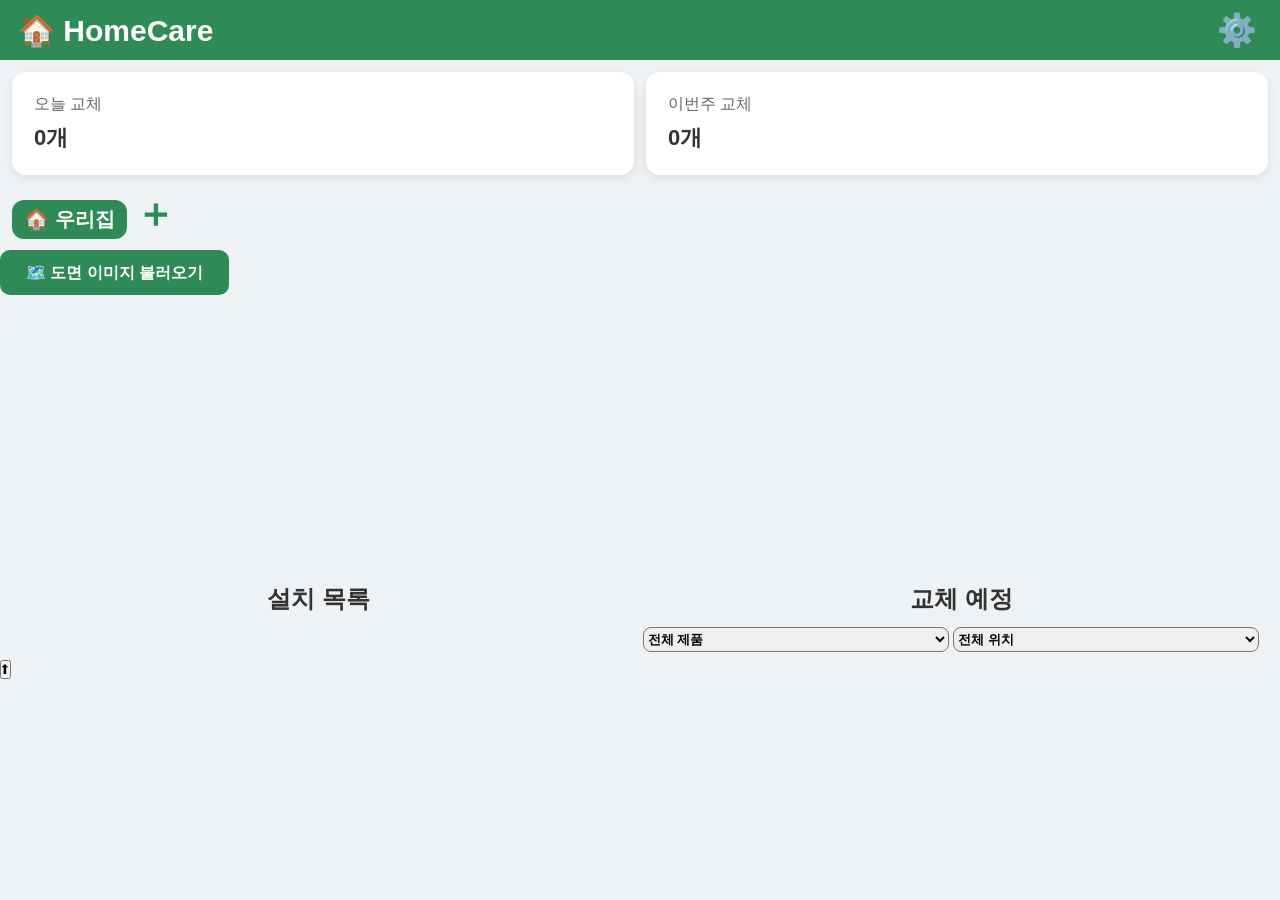
==== record.html @ 50af96e0 "Add files via upload" ====
<!DOCTYPE html>
<html lang="ko">
<head>

<meta charset="UTF-8">
<meta name="viewport"
content="width=device-width, initial-scale=1.0, maximum-scale=1.0">

<title>HomeCare v3.1</title>

<link rel="manifest" href="manifest.json">
<link rel="stylesheet" href="style.css">

<meta name="theme-color" content="#2E8B57">

</head>

<body>

<div id="appContainer">

<header>

<div class="logo" id="homeBtn">
        🏠 HomeCare
    </div>

    <button id="settingBtn">
        ⚙️
    </button>

</header>

<section id="summary">

    <div class="summaryCard">
        <span class="title">오늘 교체</span>
        <span id="todayCount">0개</span>
    </div>

    <div class="summaryCard">
        <span class="title">이번주 교체</span>
        <span id="weekCount">0개</span>
    </div>

</section>

<div id="mainContainer">

    <div id="leftArea">

  <section id="toolbar">

    <div id="spaceList"></div>

    <button id="addSpaceBtn">
        ＋
    </button>

</section>

    </div>

</div>

 <section id="mapSection">

    <div id="uploadPlaceholder">
        <label for="imageLoader" class="uploadBtn">
            🗺️ 도면 이미지 불러오기
        </label>

        <input type="file" 
               id="imageLoader" 
               accept="image/*" 
               style="display:none;">
    </div>


   <div id="mapContainer">

    <div id="mapContent">

        <img id="floorImage" draggable="false">

        <div id="markerLayer"></div>

    </div>

<div id="zoomControls">

    <button id="zoomInBtn">＋</button>

    <button id="zoomPercentBtn">100%</button>

    <button id="zoomOutBtn">－</button>

</div>

</div>


</section>

      


  <div id="rightArea">

    <section id="listSection">

        <h2>설치 목록</h2>

        <div id="itemList"></div>

    </section>


    <section id="dueSection">

<h2>교체 예정</h2>

<select id="dueFilter">
    <option value="all">전체 제품</option>
</select>

<select id="roomFilter">
    <option value="all">전체 위치</option>
</select>

<div id="dueList"></div>

</section>


</div>


<!-- 추가 팝업 -->

<div id="popup" class="popup hidden">

    <div class="popupBox">

        <h2>

            제품 등록

        </h2>

        <label>

            제품

            <select id="itemType">

                <option value="deodorizer">
                    🌿 방향제
                </option>

                <option value="dehumidifier">
                    💧 제습제
                </option>

                <option value="deodorizer2">
                    🧸 탈취제
                </option>

                <option value="etc">
                    📦 기타
                </option>

            </select>

        </label>


       <label>

    위치

    <select id="locationName">

    </select>

</label>

        <label>

            설치일

            <input
                type="date"
                id="installDate">

        </label>

        <label>

    상세 위치

    <input
        type="text"
        id="detailLocation"
        placeholder="예: 신발장 1번째 칸, 장롱 왼쪽 구석">

</label>

        <label>

            교체주기(일)

            <input
                type="number"
                id="replaceDays"
                value="40">

        </label>

        <div class="popupButtons">

            <button id="saveBtn">

                저장

            </button>

            <button id="cancelBtn">

                취소

            </button>

        </div>

    </div>

</div>





<!-- 수정 팝업 -->

<div id="editPopup" class="popup hidden">

    <div class="popupBox">

        <h2>

            제품 수정

        </h2>

        <label>

            제품

            <select id="editType">

                <option value="deodorizer">
                    🌿 방향제
                </option>

                <option value="dehumidifier">
                    💧 제습제
                </option>

                <option value="deodorizer2">
                    🧸 탈취제
                </option>

                <option value="etc">
                    📦 기타
                </option>

            </select>

        </label>

        <label>

    위치

    <select id="editLocation">

    </select>

  <label>

    상세위치

    <input
        type="text"
        id="editDetailLocation"
        placeholder="예: 책상 위, 선반 안">

</label>

</label>

        <label>

            설치일

            <input
                type="date"
                id="editInstall">

        </label>

        <label>

            교체주기

            <input
                type="number"
                id="editCycle">

        </label>

        <div class="popupButtons">

            <button id="editSaveBtn">

                저장

            </button>

            <button id="deleteBtn">

                삭제

            </button>

            <button id="editCancelBtn">

                취소

            </button>

        </div>

    </div>

</div>

</div>

<!-- 설정 팝업 -->

<div id="settingPopup" class="popup hidden">

    <div class="popupBox">

        <h2>🛠️️ 설정</h2>

        <button id="floorManageBtn">
    🏘️ 공간 관리
</button>

   <!--<button id="productManageBtn">
  //    ⭐  공간 관리[였지만 잠시 봉인]
//</button>-->

<button id="roomManageBtn">
    🐳 룸 설정
</button>

<button id="markerManageBtn">
    🏷️ 마커 관리
</button>

        <button id="settingCloseBtn">
            닫기
        </button>

  <hr>

        <p class="developer">

    🏠 HomeCare<br>

    Version 3.1<br><br>

    Developed by TER<br>

    © 2026 TER<br>

    All Rights Reserved.

</p>

    </div>

</div>   <!-- settingPopup 끝 -->


<!-- ===============================
공간 관리 팝업
=============================== 

<div id="spaceManagePopup" class="popup hidden">

    <div class="popupBox">

        <h2>🏠 공간 관리</h2>

        <div id="spaceManageList">

        </div>

        <button id="spaceManageCloseBtn">
            닫기
        </button>

    </div>

</div>
-->


<!-- ===============================
     🏘️ 공간 관리 팝업
=============================== -->

<div id="floorManagePopup" class="popup hidden">

    <div class="popupBox">

        <h2>🏘️ 공간 관리</h2>

        <div id="spaceManageList">

</div>

        <button id="floorManageCloseBtn">
            닫기
        </button>


    </div>

</div>

<!-- ===============================
     🏠 공간 상세 관리 팝업
=============================== -->

<div id="spaceDetailPopup" class="popup hidden">

    <div class="popupBox">

        <h2 id="spaceDetailTitle">
            🏠 공간 관리
        </h2>


        <button id="spaceImageChangeBtn">
            🖼️ 도면 변경
        </button>


        <button id="spaceImageDeleteBtn">
            🗑️ 도면 삭제
        </button>


        <button id="spaceNameChangeBtn">
            ✏️ 이름 변경
        </button>

        <button id="spaceDeleteBtn">
    🗑️ 공간 삭제
</button>

        <button id="spaceDetailCloseBtn">
            닫기
        </button>

        <input 
    id="spaceImageChangeInput"
    type="file"
    accept="image/*"
    hidden>

    </div>

</div>




<!-- 제품 관리 팝업 

<div id="productPopup" class="popup hidden">

    <div class="popupBox">

        <h2>⭐ 공간 관리</h2>

        <div id="productList"></div>

        <button id="productCloseBtn">
            닫기
        </button>

    </div>

</div>-->

<!-- 공간 추가 팝업 -->

<div id="spacePopup" class="popup hidden">

    <div class="popupBox">

        <h2>🏠 새 공간 추가</h2>


        <input 
            id="spaceNameInput"
            type="text"
            placeholder="공간 이름">

            <img
    id="spacePreview"
    class="hidden"
    src=""
    alt="도면 미리보기">


        <label>
            🗺️ 도면 이미지 선택
        </label>

        <input 
            id="spaceImageInput"
            type="file"
            accept="image/*">


        <button id="spaceSaveBtn">
            저장
        </button>


        <button id="spaceCloseBtn">
            닫기
        </button>


    </div>

</div>

<!-- 룸 관리 팝업 -->

<div id="roomPopup" class="popup hidden">

    <div class="popupBox">

        <h2>🏠 룸 관리</h2>

        <div id="roomList"></div>

        <input 
            id="newRoomName" 
            placeholder="새 방 이름">

        <button id="addRoomBtn">
            ➕ 방 추가
        </button>

        <button id="roomCloseBtn">
            닫기
        </button>

    </div>

</div>

<!-- 마커 관리 팝업 -->

<div id="markerPopup" class="popup hidden">

    <div class="popupBox">

<h2>🏷️ 마커 관리</h2>

<h3 class="marker-title">기본마커</h3>

<div id="markerList" class="markerGrid">
</div>


<h3 class="marker-title">내 마커</h3>

<div id="customMarkerList" class="markerGrid">
</div>


<div id="markerEditArea" style="display:none;">

    <h3>마커 수정</h3>

    <label>
        아이콘
        <input id="editMarkerIcon">
    </label>


    <label>
        이름
        <input id="editMarkerName">
    </label>


    <button id="markerSaveBtn">
        저장
    </button>

    <button id="markerCancelBtn">
        취소
    </button>

    <button id="markerDeleteBtn">
삭제
</button>

</div>

        <button id="addMarkerBtn">
            ➕ 마커 추가
        </button>

        <!-- 마커 추가 영역 -->

<div id="markerAddArea" style="display:none;">

    <h3>새 마커 추가</h3>

    <label>
        아이콘
        <input id="newMarkerIcon" placeholder="예: 🔧">
    </label>


    <label>
        이름
        <input id="newMarkerName" placeholder="예: 점검">
    </label>


    <button id="markerAddSaveBtn">
        추가
    </button>

    <button id="markerAddCancelBtn">
        취소
    </button>

</div>

        <button id="markerCloseBtn">
            닫기
        </button>

    </div>

</div>

<script>

if("serviceWorker" in navigator){

    navigator.serviceWorker.register("./service-worker.js")
    .then(function(registration){

        console.log("HomeCare 앱 저장 완료", registration);

    })
    .catch(function(error){

        console.log("Service Worker 오류", error);

    });

}


</script>


<button id="topButton">
    ⬆
</button>

<script src="record.js"></script>


</body>
</html>
---- style.css ----
/* ===================================================
   HomeCare v3.1 Stable
=================================================== */

*{
    margin:0;
    padding:0;
    box-sizing:border-box;
    font-family:"맑은 고딕",sans-serif;
}

body{
    background:#eef2f5;
    color:#333;
}


/* ===================================================
   APP
=================================================== */

#appContainer{
    max-width:1600px;
    margin:auto;
}


/* ===================================================
   HEADER
=================================================== */

header{

    height:60px;

    background:#2E8B57;

    color:white;

    display:flex;

    align-items:center;

    justify-content:space-between;

    padding:0 18px;

    position:sticky;

    top:0;

    z-index:5000;

}


.logo{

    font-size:30px;

    font-weight:bold;

    font-family:
    "Arial Rounded MT Bold",
    "나눔스퀘어라운드",
    "맑은 고딕",
    sans-serif;

    cursor:pointer;

}


.page-title{

    font-size:29px;

    font-weight:bold;

    margin:10px 20px 12px;

    color:#555;

}


#settingBtn{

    border:none;

    background:none;

    color:white;

    font-size:32px;

    cursor:pointer;

    width:50px;

    height:50px;

}



/* ===================================================
   SUMMARY
=================================================== */

#summary{

    display:flex;

    gap:12px;

    padding:12px;

}


.summaryCard{

    flex:1;

    background:white;

    border-radius:14px;

    padding:16px;

    box-shadow:
    0 3px 10px rgba(0,0,0,.08);

}


.summaryCard .title{

    display:block;

    color:#666;

    margin-bottom:8px;

}


.summaryCard span:last-child{

    font-size:22px;

    font-weight:bold;

}



/* ===================================================
   LAYOUT
=================================================== */

#mainContainer{

    display:flex;

    flex-direction:column;

}


#leftArea,
#rightArea{

    width:100%;

}



/* ===================================================
   TOOLBAR
=================================================== */

#toolbar{

    padding:12px;

}


#addBtn{

    width:100%;

    height:48px;

    border:none;

    border-radius:12px;

    background:#2E8B57;

    color:white;

    font-size:17px;

    cursor:pointer;

}


#addBtn:hover{

    opacity:.9;

}



/* ===================================================
   MAP
=================================================== */

#mapSection{

    padding:12px;

}


#mapContainer{

    position:relative;

    overflow:hidden;

    background:white;

    border-radius:16px;

    box-shadow:
    0 4px 12px rgba(0,0,0,.12);

    margin-bottom:20px;

    touch-action:pan-y;

}


#mapContent{
    position:relative;
    width:100%;
    height:auto;
    transform-origin:0 0;
    transition:transform .2s ease;
}


#uploadPlaceholder{

    display:flex;

    justify-content:center;

    align-items:center;

    width:100%;

    min-height:300px;

}


.uploadBtn{

    padding:14px 26px;

    border-radius:10px;

    background:#2E8B57;

    color:white;

    font-weight:bold;

    cursor:pointer;

    user-select:none;

}


.uploadBtn:hover{

    opacity:.9;

}

#floorImage{

    width:100%;

    max-height:700px;

    object-fit:contain;

    display:block;

    height:auto;

    user-select:none;

    pointer-events:none;

}

#markerLayer{

    position:absolute;

    top:0;

    left:0;

    width:100%;

    height:100%;

}



/* ===================================================
   MARKER
=================================================== */

.marker{

    position:absolute;

    width:30px;

    height:30px;

    display:flex;

    justify-content:center;

    align-items:center;

    background:transparent;

    border:none;

    box-shadow:none;

    font-size:24px;

    transform:translate(-50%,-50%);

    transition:.2s;

    cursor:pointer;

    user-select:none;

    touch-action:none;

}


.marker:hover{

    transform:
    translate(-50%,-50%)
    scale(1.2);

}


.marker.normal,
.marker.warning,
.marker.expired{

    background:transparent !important;

    border:none !important;

}

/* ===================================================
   LIST
=================================================== */

#listSection{

    padding:12px;

}


#listSection h2{

    margin-bottom:12px;

}


.card{

    background:white;

    border-radius:15px;

    padding:15px;

    margin-bottom:12px;

    box-shadow:
    0 3px 10px rgba(0,0,0,.08);

}


.card h3{

    margin-top:0;

    margin-bottom:10px;

    font-size:18px;

}


.card p{

    margin:6px 0;

}


.cardButtons{

    display:flex;

    gap:10px;

    margin-top:14px;

}


.cardButtons button{

    flex:1;

    height:40px;

    border:none;

    border-radius:8px;

    cursor:pointer;

}


.editBtn{

    background:#2E8B57;

    color:white;

}


.deleteBtn{

    background:#d9534f;

    color:white;

}



/* ===================================================
   POPUP
=================================================== */

.popup{

    position:fixed;

    inset:0;

    display:flex;

    justify-content:center;

    align-items:center;

    background:rgba(0,0,0,.45);

    z-index:9999;

}


.popup.hidden{

    display:none !important;

}


.popupBox{

    width:92%;

    max-width:430px;

    background:white;

    border-radius:18px;

    padding:22px;

    box-shadow:
    0 8px 25px rgba(0,0,0,.18);

}


.popupBox h2{

    margin-bottom:20px;

}


.popupBox label{

    display:block;

    margin-bottom:15px;

}


.popupBox input,
.popupBox select{

    width:100%;

    height:44px;

    margin-top:6px;

    padding:8px 12px;

    border:1px solid #ccc;

    border-radius:8px;

}


.popupButtons{

    display:flex;

    gap:10px;

    margin-top:20px;

}


.popupButtons button{

    flex:1;

    height:42px;

    border:none;

    border-radius:8px;

    cursor:pointer;

}


#saveBtn,
#editSaveBtn{

    background:#2E8B57;

    color:white;

}


#deleteBtn{

    background:#d9534f;

}


#cancelBtn,
#editCancelBtn{

    background:#ddd;

    color:#333;

}



/* ===================================================
   SETTINGS
=================================================== */

.developer{

    margin-top:20px;

    text-align:center;

    color:#666;

    font-size:14px;

    line-height:1.8;

}


#settingPopup .popupBox{

    max-width:500px;

    padding:20px;

}


#settingPopup h2{

    font-size:30px;

    margin-bottom:15px;

    text-align:center;

}


#settingPopup button{

    width:100%;

    height:55px;

    margin-bottom:12px;

    font-size:19px;

    font-weight:bold;

}


#settingPopup .developer{

    margin-top:25px;

    text-align:center;

    font-size:11px;

    line-height:1.8;

    color:#666;

}



/* ===================================================
   ROOM MANAGER
=================================================== */

#roomList{

    margin-bottom:15px;

}


#roomList div{

    display:flex;

    align-items:center;

    gap:5px;

    margin-bottom:10px;

    padding:10px 0;

    border-bottom:1px solid #eee;

}


#roomList div span{

    width:90px;

    text-align:left;

}


#roomList span{

    font-size:20px;

}


#roomList button{

    margin-left:6px;

    padding:8px 12px;

    border:none;

    border-radius:8px;

    cursor:pointer;

}


#newRoomName{

    width:100%;

    height:44px;

    margin:15px 0;

    padding:10px;

    border:1px solid #ccc;

    border-radius:8px;

    font-size:17px;

}


#addRoomBtn,
#roomCloseBtn{

    width:100%;

    height:44px;

    margin-top:10px;

    border:none;

    border-radius:8px;

    cursor:pointer;

}


#addRoomBtn{

    background:#2E8B57;

    color:white;

}


#roomCloseBtn{

    background:#ddd;

}



/* ===================================================
   STATUS COLOR
=================================================== */

.normal{

    filter:none;

}


.warning{

    filter:
    drop-shadow(0 0 6px orange);

}


.expired{

    filter:
    drop-shadow(0 0 6px red);

}

/* ===================================================
   TABLET / PC LAYOUT
=================================================== */

@media (min-width:768px){

    #mainContainer{

        flex-direction:row;

        align-items:flex-start;

        gap:18px;

        padding:12px;

    }


    #leftArea{

        flex:2;

    }


    #rightArea{

        flex:1;

        display:flex;

        flex-direction:row;

        gap:5px;

    }


    #listSection,
    #dueSection{

        flex:1;

        min-width:0;

        padding:0;

    }


    #listSection h2,
    #dueSection h2{

        text-align:center;

        margin-bottom:12px;

    }


    #toolbar{

        padding:0 0 12px 0;

    }


    #mapSection{

        padding:0;

    }


    .card{

        padding:10px;

        margin-bottom:8px;

        border-radius:10px;

    }


    .card h3{

        font-size:16px;

        margin-bottom:6px;

    }


    .card p{

        margin:3px 0;

        font-size:14px;

    }


    .cardButtons{

        margin-top:8px;

    }


    .cardButtons button{

        height:34px;

        font-size:14px;

    }


    .dueCard{

        padding:7px;

        font-size:14px;

    }


    .quickMenu{

        display:grid;

        grid-template-columns:1fr 1fr;

        gap:6px;

    }


    .quickMenu h3{

        grid-column:1 / -1;

        margin-bottom:5px;

    }


}



@media (min-width:1200px){

    #leftArea{

        flex:2.2;

    }


    #rightArea{

        position:sticky;

        top:80px;

    }


    .summaryCard{

        padding:22px;

    }

}



/* ===================================================
   MOBILE MARKER SIZE
=================================================== */

@media (max-width:767px){

    .marker{

        width:24px;

        height:24px;

        font-size:16px;

        line-height:1;

    }


    .marker:hover{

        transform:translate(-50%,-50%);

    }

}



/* ===================================================
   MARKER MANAGEMENT
=================================================== */

#markerPopup .popupBox{

    max-width:420px;

}


#markerPopup h2{

    font-size:28px;

    text-align:center;

    margin-bottom:20px;

}


.markerGrid{

    display:grid;

    grid-template-columns:1fr 1fr;

    gap:10px;

}


.markerGrid div{

    display:flex;

    align-items:center;

    justify-content:center;

    background:#F4F6F5;

    border-radius:10px;

    height:45px;

    font-size:17px;

}

.marker-title{

    text-align:left;

    font-size:20px;

    margin:15px 0 10px 5px;

}


#markerList span{

    width:auto;

    margin-right:15px;

}


#markerList button{

    height:38px;

    padding:0 18px;

    border:none;

    border-radius:10px;

    background:#2E8B57;

    color:white;

    font-size:16px;

    font-weight:bold;

}


#markerEditArea{

    margin-top:20px;

    padding:15px;

    background:#F4F6F5;

    border-radius:12px;

}

#markerEditArea h3{

    font-size:22px;

    margin-bottom:15px;

    text-align:center;

}

#markerEditArea input{

    width:100%;

    height:42px;

    margin-top:5px;

    margin-bottom:12px;

    padding:8px;

    border:1px solid #ccc;

    border-radius:8px;

    font-size:18px;

}

#markerEditArea button{

    width:48%;

    height:45px;

    border:none;

    border-radius:10px;

    font-size:17px;

    font-weight:bold;

}

/* =========================
   마커 관리 영역
========================= */

.markerGrid {
    display: grid;
    grid-template-columns: repeat(2, 1fr);
    gap: 10px;
}


.markerSection {
    margin-bottom: 15px;
}


.markerSection h3 {
    margin: 8px 0;
    font-size: 16px;
}

/* ===================================================
   DUE CARD / FILTER
=================================================== */

.dueCard{

    background:white;

    border-radius:14px;

    padding:10px;

    margin-bottom:8px;

    box-shadow:
    0 3px 10px rgba(0,0,0,.08);

    font-size:14px;

}


#dueFilter,
#roomFilter{

    width:48%;

    height:25px;

    font-size:13px;

    font-weight:bold;

    border-radius:8px;

    margin-bottom:8px;

}



/* ===================================================
   ZOOM CONTROL
=================================================== */

#zoomControls{

    position:absolute;

    right:15px;

    bottom:30px;

    display:flex;

    flex-direction:column;

    gap:8px;

    z-index:999;

}

/* ===============================
   확대/축소 버튼
=============================== */

#zoomControls button{

    width:55px;

    height:55px;

    border:none;

    border-radius:12px;

    background:white;

    font-size:40px;

    font-weight:bold;

    cursor:pointer;

    box-shadow:
    0 2px 8px rgba(0,0,0,.2);

display:flex;
justify-content:center;
align-items:center;

    margin-bottom:8px;

}


/* 확대 비율 표시 버튼 */

#zoomControls #zoomPercentBtn{

    font-size:19px;

}


/* ===================================================
   ITEM LIST
=================================================== */

@media (min-width:700px){

    #itemList{

        display:flex;

        flex-direction:column;

        gap:10px;

    }

}

/* ===================================================
   STATISTICS PAGE
=================================================== */


#totalCount h2{

    font-size:32px;

    text-align:center;

    margin:10px 0;

}

.statNumber{

    font-size:42px;

    font-weight:bold;

    text-align:center;

}


.statUnit{

    text-align:center;

    font-size:18px;

}


#totalCount p{

    text-align:center;

    margin-top:10px;

}

#totalCount,
#replaceStats{

    text-align:center;

    padding:15px;

}

#productStats div,
#locationStats div{

    background:#f5f7f6;

    border-radius:10px;

    padding:10px;

    margin:8px 0;

    font-size:15px;

}



#replaceStats h2{

    text-align:center;

    font-size:30px;

    margin:10px 0;

}



#backBtn{

    width:100%;

    height:45px;

    border:none;

    border-radius:12px;

    background:#2E8B57;

    color:white;

    font-size:16px;

}



#historyBtn{

    padding:8px 12px;

    border:none;

    border-radius:10px;

    background:#2E8B57;

    color:white;

    font-size:30px;

    font-weight:700;

}



#historyBtn,
#backBtn,
#recordBtn,
#statsBtn,
#settingBtn{

    cursor:pointer;

}



/* ===================================================
   QUICK MENU (HomeCare 3.1)
=================================================== */


.quickMenu{

    background:white;

    border-radius:15px;

    padding:15px;

    margin-bottom:20px;

    box-shadow:

    0 2px 8px rgba(0,0,0,.08);

}



.quickMenu h3{

    margin-top:0;

    margin-bottom:15px;

}



.quickCard{

    width:100%;

    background:#F4F6F5;

    border-radius:12px;

    padding:18px 20px;

    margin:8px 0;

    display:flex;

    justify-content:flex-start;

    align-items:center;

    cursor:pointer;

    transition:.25s;

    font-weight:bold;

    font-size:18px;

}



.quickCard:hover{

    background:#E4F3EA;

    transform:translateX(5px);

}



.highlightSection{

    animation:highlightFlash .6s;

}



@keyframes highlightFlash{

    0%{

        background:#FFF7B2;

    }

    100%{

        background:white;

    }

}

/* ===================================================
   DESKTOP WIDTH
=================================================== */


@media (min-width:1200px){

    .container{

        max-width:900px;

    }

}

/* ===================================================
   CURRENT SPACE
   HomeCare 3.1
=================================================== */


.current-space{

    display:inline-block;

    width:fit-content;

    margin:3px 8px 10px;

    padding:5px 12px;

    background:#2E8B57;

    border-radius:10px;

    font-size:25px;

    font-weight:bold;

    color:#f8f8f8;

}

.markerItem {
    display: flex;
    align-items: center;
    justify-content: space-between;
    gap: 8px;
    padding: 8px;
    background: white;
    border-radius: 10px;
    min-width: 120px;
}


.markerItem span {
    white-space: nowrap;
    font-size: 15px;
}

/* ==========================
   마커 관리 팝업 디자인
========================== */

#markerPopup .popupBox {
    width: 90%;
    max-width: 420px;
    max-height: 80vh;
    overflow-y: auto;

    background: white;
    border-radius: 20px;
    padding: 20px;

    box-shadow: 0 10px 30px rgba(0,0,0,0.2);
}


#markerPopup h2 {
    text-align: center;
    margin-bottom: 20px;
}


.markerSection {
    margin-bottom: 20px;
}


.markerSection h3 {
    font-size: 16px;
    margin-bottom: 10px;
}


.markerGrid {
    display: grid;
    grid-template-columns: repeat(4, 1fr);
    gap: 10px;
}


.markerGrid button {
    height: 55px;
    border-radius: 12px;
    border: 1px solid #ddd;
    background: #f8f8f8;
    font-size: 26px;
}


#markerPopup button {
    width: 100%;
    height: 45px;
    margin-top: 10px;

    border-radius: 12px;
    border: none;

    font-size: 16px;
}

/* 공간 추가 버튼 */

#toolbar{

    display:flex;
    align-items:center;
gap:8px;

}


#addSpaceBtn{

    border:none;

    background:none;

    color:#2E8B57;

    font-size:40px;

    font-weight:bold;

    cursor:pointer;

padding:0;

    line-height:1;

        transform:translateY(-6px);


}

/* 맨 위 이동 버튼 */

#historyTopButton{

    position:fixed;

    right:20px;
    bottom:20px;

    width:45px;
    height:45px;

    border:none;
    border-radius:50%;

    background:#2E8B57;
    color:white;

    font-size:22px;

    cursor:pointer;

    z-index:9999;

    box-shadow:0 3px 10px rgba(0,0,0,0.2);

    opacity:0;
    visibility:hidden;

    display:flex;

    align-items:center;
    justify-content:center;

    transition:
        opacity 0.3s ease,
        visibility 0.3s ease;

}

#historyTopButton.show{

    opacity:1;
    visibility:visible;

}

/* ===============================
   공간 목록
=============================== */

#spaceList{

    display:flex;

    align-items:center;

    gap:8px;

    flex-wrap:wrap;

}

.spaceButton{

    border:none;

    background:#2E8B57;

    color:white;

    padding:6px 12px;

    border-radius:12px;

    font-size:20px;

    font-weight:bold;

    cursor:pointer;

}

#spacePreview{

    width:100%;

    max-height:250px;

    object-fit:contain;

    border:1px solid #ddd;

    border-radius:12px;

    margin-top:15px;

    background:#f8f8f8;

}
#spaceManageList .spaceButton{

    font-size:17px;

    padding:10px 15px;

    border-radius:8px;

}


#spaceManageList{

    display:flex;

    flex-direction:column;


    flex-direction:column;

    gap:10px;

}

/* ===============================
   제품 그래프
=============================== */

#productChart{

    display:flex;
    flex-direction:column;
    gap:14px;

    margin-top:20px;

}

.chartItem{

    display:flex;
    flex-direction:column;
    gap:6px;

}

.chartTop{

    display:flex;
    justify-content:space-between;

    font-weight:bold;

}

.chartBar{

    width:100%;
    height:18px;

    background:#E5E5E5;

    border-radius:20px;

    overflow:hidden;

    display:block;

}

.chartFill{

    height:100%;
    min-height:18px;

    background:#2E8B57;

    border-radius:20px;

    transition:width .5s;

}

#historyDetailPopup{

    position:fixed;

    top:0;
    left:0;

    width:100%;
    height:100%;

    background:rgba(0,0,0,0.4);

    display:flex;

    justify-content:center;

    align-items:center;

    z-index:999;

}


#historyDetailPopup.hidden{

    display:none;

}


#historyDetailPopup .popupBox{

    background:white;

    width:320px;

    padding:20px;

    border-radius:15px;

}


.historyRow{

    margin:10px 0;

}
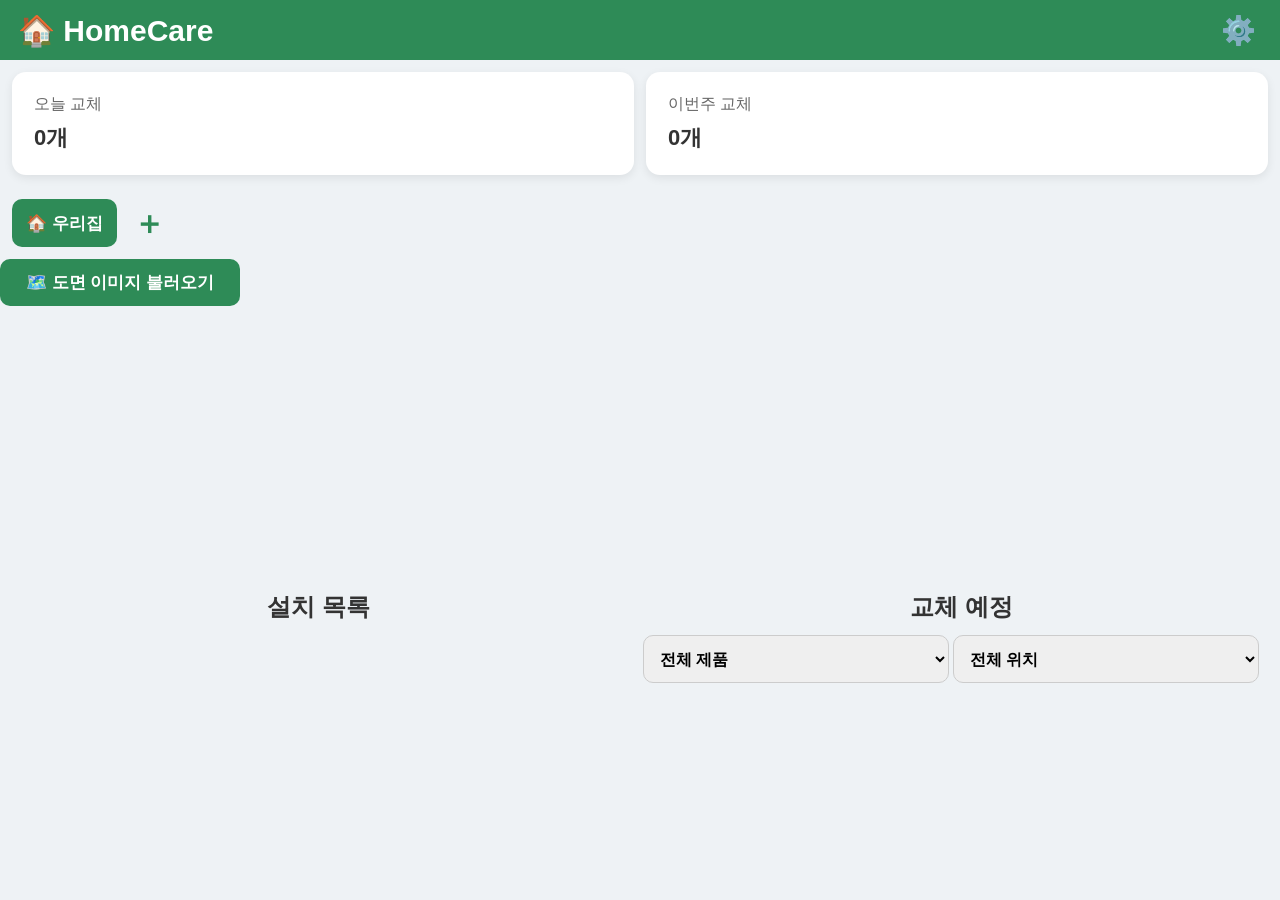
==== commit 5f122deb: "Add files via upload" ====
--- a/record.html
+++ b/record.html
@@ -450,47 +450,43 @@
 
 <div id="spaceDetailPopup" class="popup hidden">
 
-    <div class="popupBox">
-
-        <h2 id="spaceDetailTitle">
-            🏠 공간 관리
-        </h2>
-
+<div class="popupBox">
+
+    <h2 id="spaceDetailTitle">
+        🏠 공간 관리
+    </h2>
+
+    <div class="spaceManageButtons">
 
         <button id="spaceImageChangeBtn">
             🖼️ 도면 변경
         </button>
 
-
         <button id="spaceImageDeleteBtn">
             🗑️ 도면 삭제
         </button>
 
-
         <button id="spaceNameChangeBtn">
             ✏️ 이름 변경
         </button>
 
         <button id="spaceDeleteBtn">
-    🗑️ 공간 삭제
-</button>
-
-        <button id="spaceDetailCloseBtn">
-            닫기
-        </button>
-
-        <input 
-    id="spaceImageChangeInput"
-    type="file"
-    accept="image/*"
-    hidden>
-
-    </div>
-
-</div>
-
-
-
+            🗑️ 공간 삭제
+        </button>
+
+    </div>
+
+    <button id="spaceDetailCloseBtn">
+        닫기
+    </button>
+
+    <input
+        id="spaceImageChangeInput"
+        type="file"
+        accept="image/*"
+        hidden>
+
+</div>
 
 <!-- 제품 관리 팝업 
 
@@ -699,6 +695,70 @@
 
 <script src="record.js"></script>
 
+<style>
+/* ===============================
+   공간 관리 팝업
+================================ */
+
+#spaceDetailPopup .popupBox {
+    width: min(90vw, 360px);
+    padding: 22px;
+    box-sizing: border-box;
+}
+
+#spaceDetailPopup #spaceDetailTitle {
+    margin: 0 0 20px;
+    text-align: center;
+}
+
+/* 공간 관리 버튼 전체 */
+#spaceDetailPopup button {
+    width: 100%;
+    min-height: 46px;
+    margin-top: 10px;
+    padding: 10px 14px;
+
+    border: 1px solid #ddd;
+    border-radius: 10px;
+
+    background: #fff;
+    font-size: 15px;
+    font-weight: 500;
+
+    cursor: pointer;
+}
+
+/* 닫기 버튼 */
+
+#spaceDetailPopup #spaceDetailCloseBtn {
+    width: 100%;
+    min-height: 46px;
+    margin-top: 20px;
+    padding: 10px 14px;
+
+    border: 1px solid #ddd;
+    border-radius: 10px;
+
+    background: #f5f5f5;
+    font-size: 15px;
+    font-weight: 500;
+}
+
+#spaceDetailPopup #spaceDetailCloseBtn {
+    width: 100%;
+    min-height: 46px;
+    margin-top: 20px;
+    padding: 10px 14px;
+
+    border: 1px solid #ddd;
+    border-radius: 10px;
+
+    background: #f5f5f5;
+    font-size: 15px;
+    font-weight: 500;
+}
+
+</style>
 
 </body>
 </html>
--- a/style.css
+++ b/style.css
@@ -1956,3 +1956,403 @@
 }
 
 
+/* ===================================================
+   HomeCare v3.1 UI 통일
+   - 기존 기능/JS 영향 없이 UI 규격만 통일
+   - 기본 버튼/입력창/팝업 크기 통일
+   - 중요 요소는 색상으로만 강조
+=================================================== */
+
+/* -------------------------------
+   공통 UI 기준
+-------------------------------- */
+
+:root{
+    --ui-height:48px;
+    --ui-font-size:17px;
+    --ui-radius:10px;
+    --ui-gap:10px;
+    --primary:#2E8B57;
+    --danger:#d9534f;
+    --neutral:#e5e7e9;
+}
+
+
+/* -------------------------------
+   공통 버튼
+-------------------------------- */
+
+#addBtn,
+.uploadBtn,
+.cardButtons button,
+.popupButtons button,
+#roomList button,
+#addRoomBtn,
+#roomCloseBtn,
+#markerList button,
+#markerEditArea button,
+#settingPopup button,
+#backBtn,
+#historyBtn,
+#recordBtn,
+#statsBtn,
+.spaceButton,
+#spaceManageList .spaceButton{
+
+    min-height:var(--ui-height);
+
+    border:none;
+    border-radius:var(--ui-radius);
+
+    font-size:var(--ui-font-size);
+    font-weight:bold;
+
+    cursor:pointer;
+
+    box-sizing:border-box;
+}
+
+
+/* 버튼의 기본 터치 영역 */
+
+#addBtn,
+.cardButtons button,
+.popupButtons button,
+#addRoomBtn,
+#roomCloseBtn,
+#backBtn,
+#recordBtn,
+#statsBtn{
+
+    height:var(--ui-height);
+}
+
+
+/* -------------------------------
+   기본 입력창 / 선택창 / 검색창
+-------------------------------- */
+
+.popupBox input,
+.popupBox select,
+#newRoomName,
+#dueFilter,
+#roomFilter,
+#markerEditArea input{
+
+    height:var(--ui-height);
+
+    padding:8px 12px;
+
+    font-size:18px;
+
+    border:1px solid #ccc;
+    border-radius:var(--ui-radius);
+
+    box-sizing:border-box;
+}
+
+
+/* 검색/필터는 2개가 나란히 들어가므로 폭은 유지 */
+
+#dueFilter,
+#roomFilter{
+    width:48%;
+    margin-bottom:8px;
+}
+
+
+/* -------------------------------
+   팝업 공통
+-------------------------------- */
+
+.popupBox{
+    border-radius:18px;
+}
+
+.popupBox h2{
+    font-size:24px;
+}
+
+.popupBox label{
+    font-size:17px;
+}
+
+
+/* 팝업 버튼은 모두 동일 크기 */
+
+.popupButtons{
+    gap:var(--ui-gap);
+}
+
+.popupButtons button{
+    height:var(--ui-height);
+}
+
+
+/* -------------------------------
+   버튼 의미별 강조
+-------------------------------- */
+
+#saveBtn,
+#editSaveBtn,
+#addRoomBtn,
+#backBtn,
+#recordBtn,
+#statsBtn{
+
+    background:var(--primary);
+    color:white;
+}
+
+#deleteBtn,
+.deleteBtn{
+
+    background:var(--danger);
+    color:white;
+}
+
+#cancelBtn,
+#editCancelBtn,
+#roomCloseBtn{
+
+    background:var(--neutral);
+    color:#333;
+}
+
+
+/* -------------------------------
+   설정 팝업
+-------------------------------- */
+
+#settingPopup button{
+    width:100%;
+    height:var(--ui-height);
+    margin-bottom:var(--ui-gap);
+    font-size:var(--ui-font-size);
+}
+
+
+/* -------------------------------
+   카드 버튼
+-------------------------------- */
+
+.cardButtons{
+    gap:var(--ui-gap);
+}
+
+.cardButtons button{
+    height:var(--ui-height);
+    font-size:var(--ui-font-size);
+}
+
+
+/* -------------------------------
+   마커 관리 버튼
+-------------------------------- */
+
+#markerList button,
+#markerEditArea button{
+
+    height:var(--ui-height);
+    font-size:var(--ui-font-size);
+}
+
+#markerEditArea button{
+    width:48%;
+}
+
+
+/* -------------------------------
+   공간 버튼
+-------------------------------- */
+
+.spaceButton{
+    min-height:var(--ui-height);
+    padding:8px 14px;
+    font-size:var(--ui-font-size);
+}
+
+#spaceManageList .spaceButton{
+    min-height:var(--ui-height);
+    padding:8px 14px;
+    font-size:var(--ui-font-size);
+    border-radius:var(--ui-radius);
+}
+
+
+/* -------------------------------
+   상단 설정 버튼
+   아이콘 버튼이므로 정사각형 유지
+-------------------------------- */
+
+#settingBtn{
+
+    width:var(--ui-height);
+    height:var(--ui-height);
+
+    display:flex;
+    align-items:center;
+    justify-content:center;
+
+    font-size:28px;
+}
+
+
+/* -------------------------------
+   공간 추가 아이콘
+   기능상 아이콘 버튼이므로 정사각형 터치 영역
+-------------------------------- */
+
+#addSpaceBtn{
+
+    width:var(--ui-height);
+    height:var(--ui-height);
+
+    padding:0;
+
+    display:flex;
+    align-items:center;
+    justify-content:center;
+
+    font-size:32px;
+    transform:none;
+}
+
+
+/* -------------------------------
+   도면 확대 / 축소
+   + / - / 배율 모두 동일한 정사각형
+-------------------------------- */
+
+#zoomControls{
+    gap:8px;
+}
+
+#zoomControls button,
+#zoomControls #zoomPercentBtn{
+
+    width:var(--ui-height);
+    height:var(--ui-height);
+
+    min-width:var(--ui-height);
+    min-height:var(--ui-height);
+
+    margin:0;
+
+    padding:0;
+
+    display:flex;
+    align-items:center;
+    justify-content:center;
+
+    border:none;
+    border-radius:var(--ui-radius);
+
+    background:white;
+
+    cursor:pointer;
+}
+
+#zoomControls button{
+    font-size:30px;
+}
+
+#zoomControls #zoomPercentBtn{
+    font-size:16px;
+}
+
+
+/* -------------------------------
+   맨 위 이동 버튼
+   별도 플로팅 컨트롤이지만 터치 영역은 동일 계열
+-------------------------------- */
+
+#historyTopButton{
+
+    width:var(--ui-height);
+    height:var(--ui-height);
+
+    font-size:20px;
+}
+
+
+/* -------------------------------
+   빠른 메뉴
+   기본 UI와 어울리도록 높이/폰트 정리
+-------------------------------- */
+
+.quickCard{
+
+    min-height:var(--ui-height);
+
+    padding:10px 16px;
+
+    font-size:var(--ui-font-size);
+}
+
+
+/* -------------------------------
+   통계 화면 버튼
+   통계 내용의 크기는 유지하고 버튼만 공통화
+-------------------------------- */
+
+#backBtn{
+    height:var(--ui-height);
+    font-size:var(--ui-font-size);
+}
+
+#historyBtn{
+
+    width:var(--ui-height);
+    height:var(--ui-height);
+
+    padding:0;
+
+    display:flex;
+    align-items:center;
+    justify-content:center;
+
+    font-size:22px;
+}
+
+
+/* -------------------------------
+   PC에서도 버튼을 작게 줄이지 않음
+-------------------------------- */
+
+@media (min-width:768px){
+
+    .cardButtons button{
+        height:var(--ui-height);
+        font-size:var(--ui-font-size);
+    }
+
+    #dueFilter,
+    #roomFilter{
+        height:var(--ui-height);
+        font-size:16px;
+    }
+}
+
+
+/* -------------------------------
+   모바일에서도 입력/버튼 규격 유지
+-------------------------------- */
+
+@media (max-width:767px){
+
+    .popupBox input,
+    .popupBox select,
+    #newRoomName,
+    #dueFilter,
+    #roomFilter,
+    #markerEditArea input{
+        min-height:var(--ui-height);
+        font-size:18px;
+    }
+
+    .popupButtons button{
+        min-height:var(--ui-height);
+        font-size:var(--ui-font-size);
+    }
+}
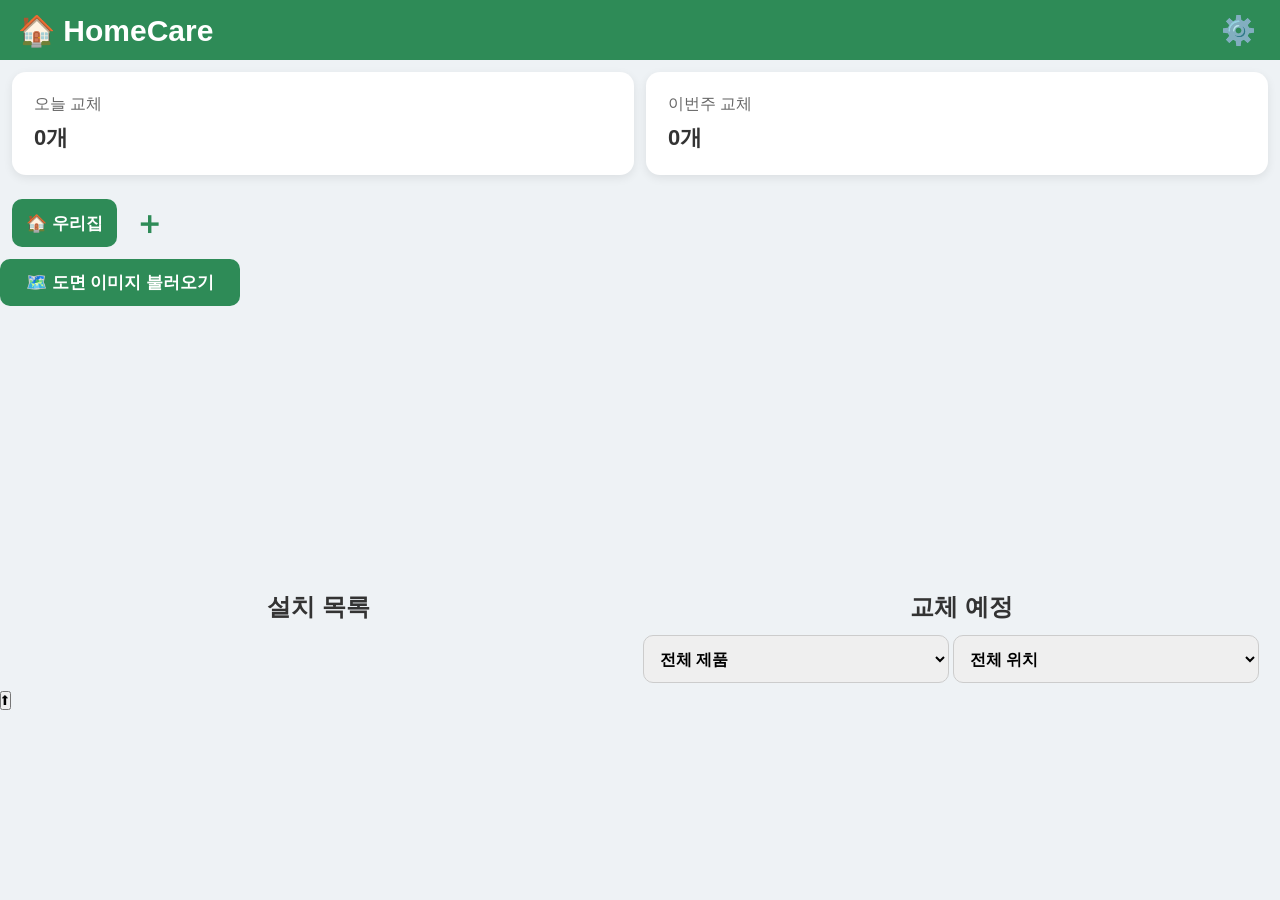
==== commit cd5d6628: "Add files via upload" ====
--- a/record.html
+++ b/record.html
@@ -488,6 +488,8 @@
 
 </div>
 
+</div>
+
 <!-- 제품 관리 팝업 
 
 <div id="productPopup" class="popup hidden">
@@ -577,87 +579,105 @@
 
 </div>
 
-<!-- 마커 관리 팝업 -->
-
 <div id="markerPopup" class="popup hidden">
 
     <div class="popupBox">
 
-<h2>🏷️ 마커 관리</h2>
-
-<h3 class="marker-title">기본마커</h3>
-
-<div id="markerList" class="markerGrid">
-</div>
-
-
-<h3 class="marker-title">내 마커</h3>
-
-<div id="customMarkerList" class="markerGrid">
-</div>
-
-
-<div id="markerEditArea" style="display:none;">
-
-    <h3>마커 수정</h3>
-
-    <label>
-        아이콘
-        <input id="editMarkerIcon">
-    </label>
-
-
-    <label>
-        이름
-        <input id="editMarkerName">
-    </label>
-
-
-    <button id="markerSaveBtn">
-        저장
-    </button>
-
-    <button id="markerCancelBtn">
-        취소
-    </button>
-
-    <button id="markerDeleteBtn">
-삭제
-</button>
-
-</div>
+        <h2>🛠️ 마커 관리</h2>
+
+
+        <!-- =========================
+             기본 마커
+        ========================== -->
+
+        <h3>기본 마커</h3>
+
+        <div id="markerList"></div>
+
+
+        <!-- =========================
+             사용자 마커
+        ========================== -->
+
+        <h3>사용자 마커</h3>
+
+        <div id="customMarkerList"></div>
+
+
+        <!-- =========================
+             마커 수정
+        ========================== -->
+
+        <div id="markerEditArea" style="display:none;">
+
+            <h3>마커 수정</h3>
+
+            <label>
+                아이콘
+                <input id="editMarkerIcon">
+            </label>
+
+            <label>
+                이름
+                <input id="editMarkerName">
+            </label>
+
+            <button id="markerSaveBtn">
+                저장
+            </button>
+
+            <button id="markerCancelBtn">
+                취소
+            </button>
+
+            <button id="markerDeleteBtn">
+                삭제
+            </button>
+
+        </div>
+
+
+        <!-- =========================
+             새 마커 추가
+        ========================== -->
 
         <button id="addMarkerBtn">
             ➕ 마커 추가
         </button>
 
-        <!-- 마커 추가 영역 -->
-
-<div id="markerAddArea" style="display:none;">
-
-    <h3>새 마커 추가</h3>
-
-    <label>
-        아이콘
-        <input id="newMarkerIcon" placeholder="예: 🔧">
-    </label>
-
-
-    <label>
-        이름
-        <input id="newMarkerName" placeholder="예: 점검">
-    </label>
-
-
-    <button id="markerAddSaveBtn">
-        추가
-    </button>
-
-    <button id="markerAddCancelBtn">
-        취소
-    </button>
-
-</div>
+
+        <div id="markerAddArea" style="display:none;">
+
+            <h3>새 마커 추가</h3>
+
+            <label>
+                아이콘
+                <input
+                    id="newMarkerIcon"
+                    placeholder="예: 🔧">
+            </label>
+
+            <label>
+                이름
+                <input
+                    id="newMarkerName"
+                    placeholder="예: 점검">
+            </label>
+
+            <button id="markerAddSaveBtn">
+                추가
+            </button>
+
+            <button id="markerAddCancelBtn">
+                취소
+            </button>
+
+        </div>
+
+
+        <!-- =========================
+             닫기
+        ========================== -->
 
         <button id="markerCloseBtn">
             닫기
@@ -745,10 +765,14 @@
 }
 
 #spaceDetailPopup #spaceDetailCloseBtn {
-    width: 100%;
-    min-height: 46px;
-    margin-top: 20px;
-    padding: 10px 14px;
+    width: 40% !important;
+    height: 42px !important;
+
+    display: block;
+    margin: 20px auto 0 !important;
+
+    padding: 8px 14px;
+    box-sizing: border-box;
 
     border: 1px solid #ddd;
     border-radius: 10px;
@@ -758,6 +782,26 @@
     font-weight: 500;
 }
 
+/* 공간 목록 팝업 - 닫기 */
+
+#floorManageCloseBtn {
+    width: 40% !important;
+    height: 42px !important;
+
+    display: block;
+    margin: 20px auto 0 !important;
+
+    padding: 8px 14px;
+    box-sizing: border-box;
+
+    border: 1px solid #ddd;
+    border-radius: 10px;
+
+    background: #f5f5f5;
+    font-size: 15px;
+    font-weight: 500;
+}
+
 </style>
 
 </body>
--- a/style.css
+++ b/style.css
@@ -1234,25 +1234,20 @@
 
 }
 
-
 #dueFilter,
-#roomFilter{
-
-    width:48%;
-
-    height:25px;
-
-    font-size:13px;
-
-    font-weight:bold;
-
-    border-radius:8px;
-
-    margin-bottom:8px;
-
-}
-
-
+#roomFilter {
+    width: 48%;
+    height: 25px;
+
+    font-size: 13px;
+    font-weight: bold;
+
+    border-radius: 8px;
+
+    margin-bottom: 8px;
+
+    padding-right: 18px;
+}
 
 /* ===================================================
    ZOOM CONTROL
@@ -2355,4 +2350,279 @@
         min-height:var(--ui-height);
         font-size:var(--ui-font-size);
     }
+}
+
+/* ===============================
+   마커 관리 팝업
+================================ */
+
+#markerPopup .popupBox {
+    width: min(92vw, 420px);
+    max-height: 85vh;
+    overflow-y: auto;
+    padding: 20px;
+    box-sizing: border-box;
+}
+
+
+/* 제목 */
+
+#markerPopup h2 {
+    margin: 0 0 20px;
+    text-align: center;
+}
+
+
+/* 기본 마커 / 사용자 마커 제목 */
+
+#markerPopup h3 {
+    margin: 18px 0 10px;
+    font-size: 16px;
+}
+
+
+/* ===============================
+   마커 목록 - 2열
+================================ */
+
+#markerList,
+#customMarkerList {
+    display: grid;
+    grid-template-columns: 1fr 1fr;
+    gap: 8px;
+}
+
+
+/* 각각의 마커 */
+
+#markerPopup .markerItem {
+    height: 42px;
+    min-height: 42px;
+    max-height: 42px;
+
+    display: flex;
+    align-items: center;
+    justify-content: space-between;
+
+    padding: 5px 8px;
+
+    box-sizing: border-box;
+
+    border: 1px solid #e2e2e2;
+    border-radius: 8px;
+
+    background: #fff;
+}
+
+
+/* 마커 이름 */
+
+#markerPopup .markerItem span {
+    display: flex;
+    align-items: center;
+
+    min-width: 0;
+
+    font-size: 14px;
+}
+
+/* ===============================
+   마커 수정 버튼
+================================ */
+
+#markerPopup .markerItem button {
+    flex: 0 0 48px !important;
+
+    width: 48px !important;
+    min-width: 48px !important;
+    max-width: 48px !important;
+
+    height: 29px !important;
+    min-height: 29px !important;
+    max-height: 29px !important;
+
+    margin: 0 0 0 6px !important;
+    padding: 0 !important;
+
+    box-sizing: border-box !important;
+
+    border: 1px solid #2E8B57 !important;
+    border-radius: 7px !important;
+
+    background: #2E8B57 !important;
+    color: #fff !important;
+
+    font-size: 13px !important;
+    font-weight: 500 !important;
+
+    line-height: 32px !important;
+}
+
+/* ===============================
+   마커 한 칸
+================================ */
+
+#markerPopup .markerItem {
+    min-height: 35px !important;
+    height: 35px !important;
+
+    padding: 0 8px !important;
+
+    box-sizing: border-box !important;
+
+    display: flex !important;
+    align-items: center !important;
+}
+
+/* ===============================
+   마커 추가 버튼
+================================ */
+
+#markerPopup #addMarkerBtn {
+    display: block;
+
+    width: 60%;
+    height: 42px;
+
+    margin: 18px auto 10px;
+
+    border: 1px solid #ddd;
+    border-radius: 10px;
+
+    background: #fff;
+
+    font-size: 14px;
+    font-weight: 500;
+}
+
+
+/* ===============================
+   새 마커 추가 영역
+================================ */
+
+#markerPopup #markerAddArea {
+    margin-top: 15px;
+    padding-top: 10px;
+}
+
+
+#markerPopup #markerAddArea h3 {
+    text-align: center;
+    margin-bottom: 15px;
+}
+
+
+/* 입력 영역 */
+
+#markerPopup #markerAddArea label {
+    display: flex;
+    align-items: center;
+
+    margin-top: 8px;
+
+    font-size: 14px;
+}
+
+
+#markerPopup #markerAddArea input {
+    flex: 1;
+
+    margin-left: 10px;
+
+    height: 38px;
+    padding: 6px 10px;
+
+    box-sizing: border-box;
+
+    border: 1px solid #ddd;
+    border-radius: 8px;
+
+    font-size: 14px;
+}
+
+
+/* 추가 / 취소 */
+
+#markerPopup #markerAddArea button {
+    width: 80px;
+    height: 38px;
+
+    margin-top: 12px;
+}
+
+
+#markerPopup #markerAddArea #markerAddSaveBtn {
+    margin-left: calc(50% - 85px);
+}
+
+#markerPopup #markerAddArea #markerAddCancelBtn {
+    margin-left: 6px;
+}
+
+
+/* ===============================
+   마커 수정 영역
+================================ */
+
+#markerPopup #markerEditArea {
+    margin-top: 15px;
+    padding: 12px;
+
+    border: 1px solid #ddd;
+    border-radius: 10px;
+
+    background: #fafafa;
+}
+
+
+#markerPopup #markerEditArea h3 {
+    margin-top: 0;
+    text-align: center;
+}
+
+
+#markerPopup #markerEditArea label {
+    display: flex;
+    align-items: center;
+
+    margin-top: 8px;
+
+    font-size: 14px;
+}
+
+
+#markerPopup #markerEditArea input {
+    flex: 1;
+
+    margin-left: 10px;
+
+    height: 38px;
+    padding: 6px 10px;
+
+    box-sizing: border-box;
+
+    border: 1px solid #ddd;
+    border-radius: 8px;
+}
+
+
+/* ===============================
+   닫기 버튼
+================================ */
+
+#markerPopup #markerCloseBtn {
+    display: block;
+
+    width: 60%;
+    height: 42px;
+
+    margin: 20px auto 0;
+
+    border: 1px solid #ddd;
+    border-radius: 10px;
+
+    background: #f5f5f5;
+
+    font-size: 15px;
+    font-weight: 500;
 }
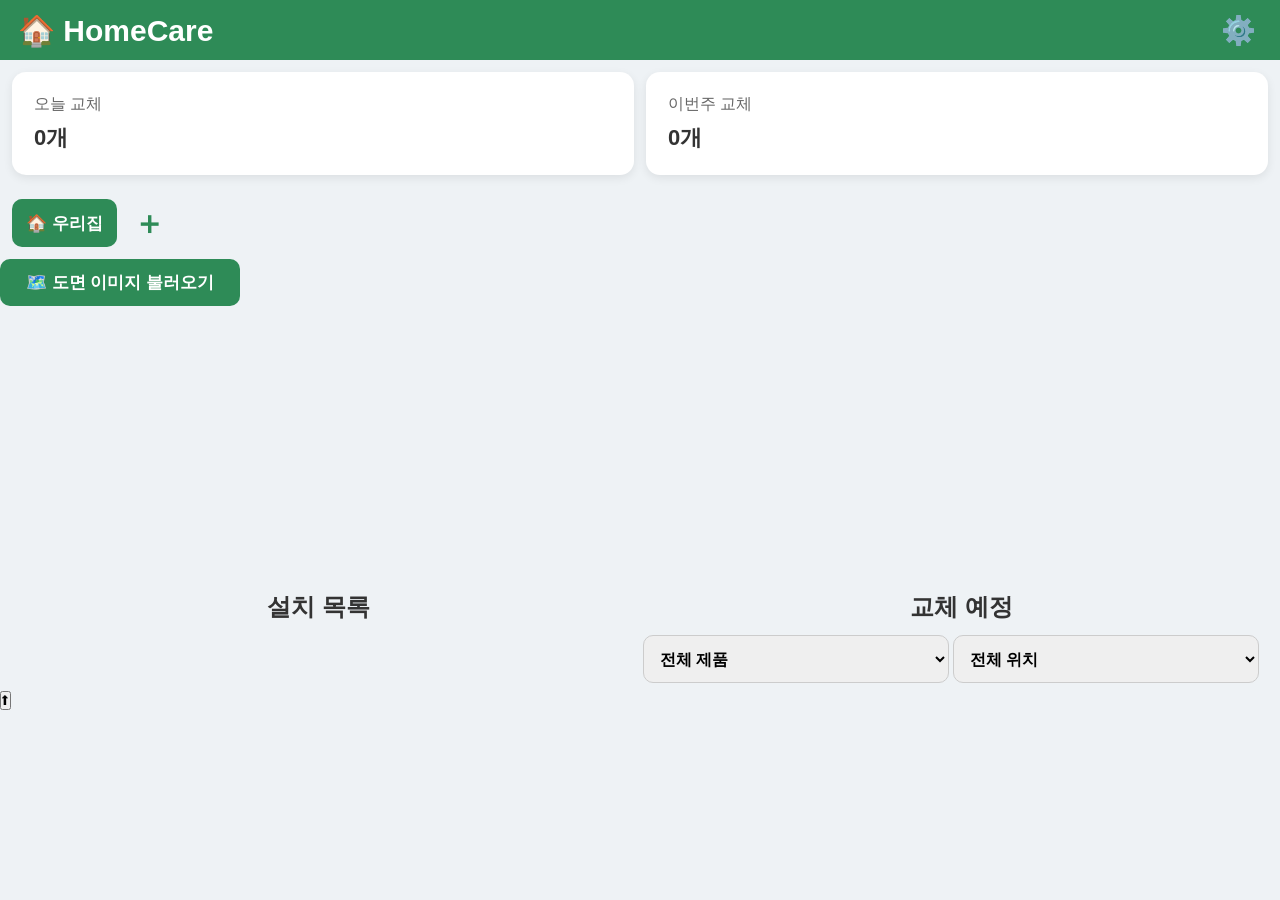
==== commit 543a3983: "Add files via upload" ====
--- a/record.html
+++ b/record.html
@@ -756,6 +756,24 @@
     margin-top: 20px;
     padding: 10px 14px;
 
+    border: 1px solid #ffffff;
+    border-radius: 10px;
+
+    background:#2E8B57;
+    font-size: 15px;
+    font-weight: 500;
+}
+
+#spaceDetailPopup #spaceDetailCloseBtn {
+    width: 40% !important;
+    height: 42px !important;
+
+    display: block;
+    margin: 20px auto 0 !important;
+
+    padding: 8px 14px;
+    box-sizing: border-box;
+
     border: 1px solid #ddd;
     border-radius: 10px;
 
@@ -764,7 +782,9 @@
     font-weight: 500;
 }
 
-#spaceDetailPopup #spaceDetailCloseBtn {
+/* 공간 목록 팝업 - 닫기 */
+
+#floorManageCloseBtn {
     width: 40% !important;
     height: 42px !important;
 
@@ -782,26 +802,6 @@
     font-weight: 500;
 }
 
-/* 공간 목록 팝업 - 닫기 */
-
-#floorManageCloseBtn {
-    width: 40% !important;
-    height: 42px !important;
-
-    display: block;
-    margin: 20px auto 0 !important;
-
-    padding: 8px 14px;
-    box-sizing: border-box;
-
-    border: 1px solid #ddd;
-    border-radius: 10px;
-
-    background: #f5f5f5;
-    font-size: 15px;
-    font-weight: 500;
-}
-
 </style>
 
 </body>
--- a/style.css
+++ b/style.css
@@ -1366,13 +1366,9 @@
 
 }
 
-
-#totalCount p{
-
-    text-align:center;
-
-    margin-top:10px;
-
+#totalSection #totalCount p{
+    font-size:20px;
+    margin-top:20px;
 }
 
 #totalCount,
@@ -2625,4 +2621,198 @@
 
     font-size: 15px;
     font-weight: 500;
+}
+
+/* ===================================================
+   통계 화면 UI
+   =================================================== */
+
+#totalSection,
+#productSection,
+#locationSection,
+#replaceSection {
+    width: calc(100% - 24px);
+    margin: 0 12px 12px;
+    box-sizing: border-box;
+}
+
+#statisticsSpaceList {
+    padding: 0 12px 10px;
+    box-sizing: border-box;
+}
+
+.totalWrap {
+    display: flex;
+    gap: 10px;
+}
+
+.totalPanel,
+.spaceTotalPanel {
+    flex: 1;
+    min-width: 0;
+    background: #F4F6F5;
+    border-radius: 10px;
+    padding: 12px;
+    box-sizing: border-box;
+}
+
+#backBtn {
+    width: calc(100% - 24px);
+    margin: 0 12px 20px;
+}
+
+@media (max-width: 767px) {
+
+    .totalWrap {
+        flex-direction: column;
+    }
+
+    .totalPanel,
+    .spaceTotalPanel {
+        width: 100%;
+    }
+
+}
+
+/* ===============================
+   통계 - 전체 설치 현황
+   =============================== */
+
+#totalSection .totalWrap {
+    display: flex;
+    gap: 10px;
+}
+
+#totalSection .totalPanel {
+    flex: 1;
+    padding: 15px;
+
+    background: #F4F6F5;
+    border-radius: 10px;
+
+    text-align: center;
+
+    display: flex;
+    flex-direction: column;
+    justify-content: center;
+    align-items: center;
+}
+
+#totalSection .spaceTotalPanel {
+    flex: 1.4;
+    padding: 10px;
+    background: #F4F6F5;
+    border-radius: 10px;
+}
+
+#totalSection #spaceTotalCount > div {
+    display: flex;
+    justify-content: space-between;
+    align-items: center;
+    padding: 7px 8px;
+    border-bottom: 1px solid #e1e5e3;
+}
+
+#totalSection #spaceTotalCount > div:last-child {
+    border-bottom: none;
+}
+
+@media (max-width: 600px) {
+
+    #totalSection .totalWrap {
+        flex-direction: column;
+    }
+
+}
+
+#totalSection h3{
+    font-size:28px;
+}
+
+#totalSection #totalCount {
+    display: flex;
+    flex-direction: column;
+    align-items: center;
+    justify-content: center;
+    min-height: 130px;
+}
+
+#totalSection #totalCount .statNumber,
+#totalSection #totalCount .statUnit {
+    display: inline;
+}
+
+#totalSection #totalCount p {
+    margin-top: 15px;
+    font-size: 20px;
+}
+
+#totalSection #totalCount .statNumber {
+    font-size: 42px;
+    font-weight: bold;
+    line-height: 1;
+}
+
+#totalSection #totalCount .statUnit {
+    font-size: 18px;
+    font-weight: bold;
+}
+
+#totalSection .statTotal {
+    display: flex;
+    align-items: baseline;
+    justify-content: center;
+    gap: 3px;
+}
+
+#totalSection .statNumber {
+    font-size: 42px;
+    font-weight: bold;
+    line-height: 1;
+}
+
+#totalSection .statUnit {
+    font-size: 18px;
+    font-weight: bold;
+}
+
+/* ===============================
+   전체 설치 현황 - 공간별 목록
+   =============================== */
+
+#totalSection #spaceTotalCount .spaceStatBox {
+    display: flex;
+    align-items: center;
+    justify-content: center;
+
+    padding: 5px 8px;
+
+    font-size: 15px;
+    white-space: nowrap;
+}
+
+#totalSection #spaceTotalCount .spaceStatBox strong {
+    margin-left: 10px;
+    font-size: 15px;
+    font-weight: bold;
+}
+
+/* ===================================================
+   통계 공간 선택
+   기록관리 공간 버튼과 동일한 규격
+   =================================================== */
+
+#statisticsSpaceList {
+    display: flex;
+    align-items: center;
+    gap: 8px;
+    flex-wrap: wrap;
+
+    padding: 0 15px 12px;
+}
+
+#statisticsSpaceList .spaceButton {
+    min-height: var(--ui-height);
+    padding: 8px 14px;
+    font-size: var(--ui-font-size);
 }
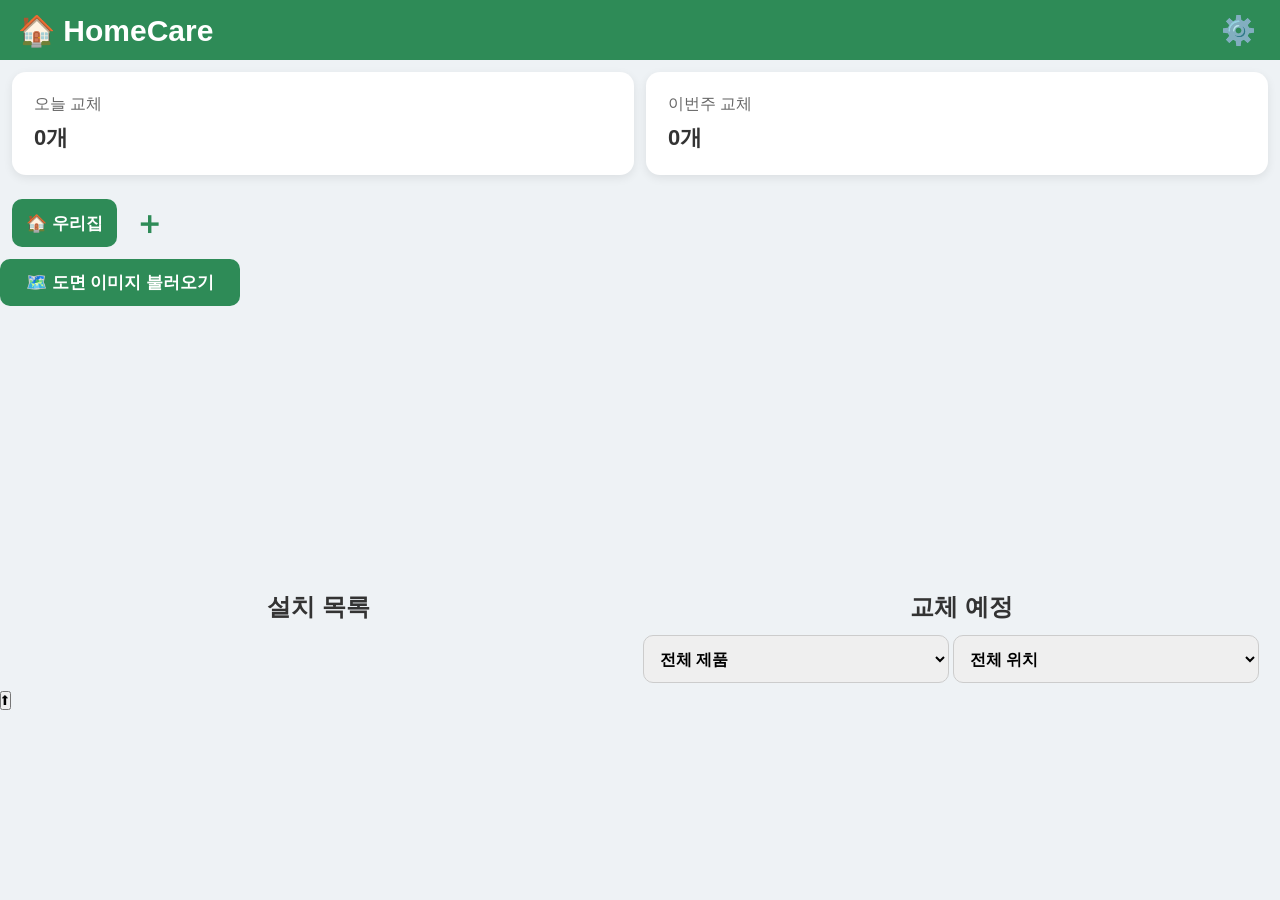
==== commit 916ab659: "Add files via upload" ====
--- a/record.html
+++ b/record.html
@@ -6,7 +6,7 @@
 <meta name="viewport"
 content="width=device-width, initial-scale=1.0, maximum-scale=1.0">
 
-<title>HomeCare v3.1</title>
+<title>HomeCare v3.2</title>
 
 <link rel="manifest" href="manifest.json">
 <link rel="stylesheet" href="style.css">
@@ -382,7 +382,7 @@
 
     🏠 HomeCare<br>
 
-    Version 3.1<br><br>
+    Version 3.2<br><br>
 
     Developed by TER<br>
 
--- a/style.css
+++ b/style.css
@@ -1427,28 +1427,6 @@
 
 }
 
-
-
-#historyBtn{
-
-    padding:8px 12px;
-
-    border:none;
-
-    border-radius:10px;
-
-    background:#2E8B57;
-
-    color:white;
-
-    font-size:30px;
-
-    font-weight:700;
-
-}
-
-
-
 #historyBtn,
 #backBtn,
 #recordBtn,
@@ -1458,8 +1436,6 @@
     cursor:pointer;
 
 }
-
-
 
 /* ===================================================
    QUICK MENU (HomeCare 3.1)
@@ -2262,6 +2238,7 @@
 
     width:var(--ui-height);
     height:var(--ui-height);
+    
 
     font-size:20px;
 }
@@ -2279,31 +2256,6 @@
     padding:10px 16px;
 
     font-size:var(--ui-font-size);
-}
-
-
-/* -------------------------------
-   통계 화면 버튼
-   통계 내용의 크기는 유지하고 버튼만 공통화
--------------------------------- */
-
-#backBtn{
-    height:var(--ui-height);
-    font-size:var(--ui-font-size);
-}
-
-#historyBtn{
-
-    width:var(--ui-height);
-    height:var(--ui-height);
-
-    padding:0;
-
-    display:flex;
-    align-items:center;
-    justify-content:center;
-
-    font-size:22px;
 }
 
 
@@ -2815,4 +2767,127 @@
     min-height: var(--ui-height);
     padding: 8px 14px;
     font-size: var(--ui-font-size);
+}
+
+/* ===============================
+   교체 예정 상세 목록
+================================ */
+
+.replaceDetailList{
+
+    display:grid;
+
+    grid-template-columns:
+    repeat(2, minmax(0, 1fr)) !important;
+
+    gap:10px;
+
+    margin-top:15px;
+}
+
+
+/* ===============================
+   교체 예정 항목
+================================ */
+
+.replaceItem{
+
+    padding:10px;
+
+    border-radius:12px;
+
+    background:#f8f8f8;
+
+    border:1px solid #e5e5e5;
+
+    box-sizing:border-box;
+
+}
+
+
+/* 제품명 + 상태 */
+
+.replaceItemTop{
+
+    display:flex;
+
+    align-items:center;
+
+    justify-content:space-between;
+
+    gap:8px;
+
+    margin-bottom:6px;
+
+}
+
+.replaceItemTop strong{
+
+    font-size:16px;
+
+}
+
+.replaceItemTop span{
+
+    font-size:14px;
+
+    white-space:nowrap;
+
+}
+
+
+/* 공간 + 날짜 */
+
+.replaceItemBottom{
+    display:flex;
+    align-items:center;
+    gap:12px;
+    white-space:nowrap;
+}
+
+#historyBtn,
+#backStatisticsBtn{
+
+    height:45px;
+
+    padding:0 12px;
+
+    display:flex;
+
+    align-items:center;
+
+    justify-content:center;
+
+    gap:5px;
+
+    border:none;
+
+    border-radius:10px;
+
+    background:#2E8B57;
+
+    color:white;
+
+    cursor:pointer;
+
+    white-space:nowrap;
+
+    font-size:16px;
+
+    font-weight:800;
+
+}
+
+.historyIcon {
+    font-size:26px;
+    flex-shrink:0;
+    line-height:1;
+}
+
+.historyText {
+    font-size:20px;
+    font-weight:800;
+    line-height:1.1;
+    white-space:nowrap;
+    text-align:center;
 }
